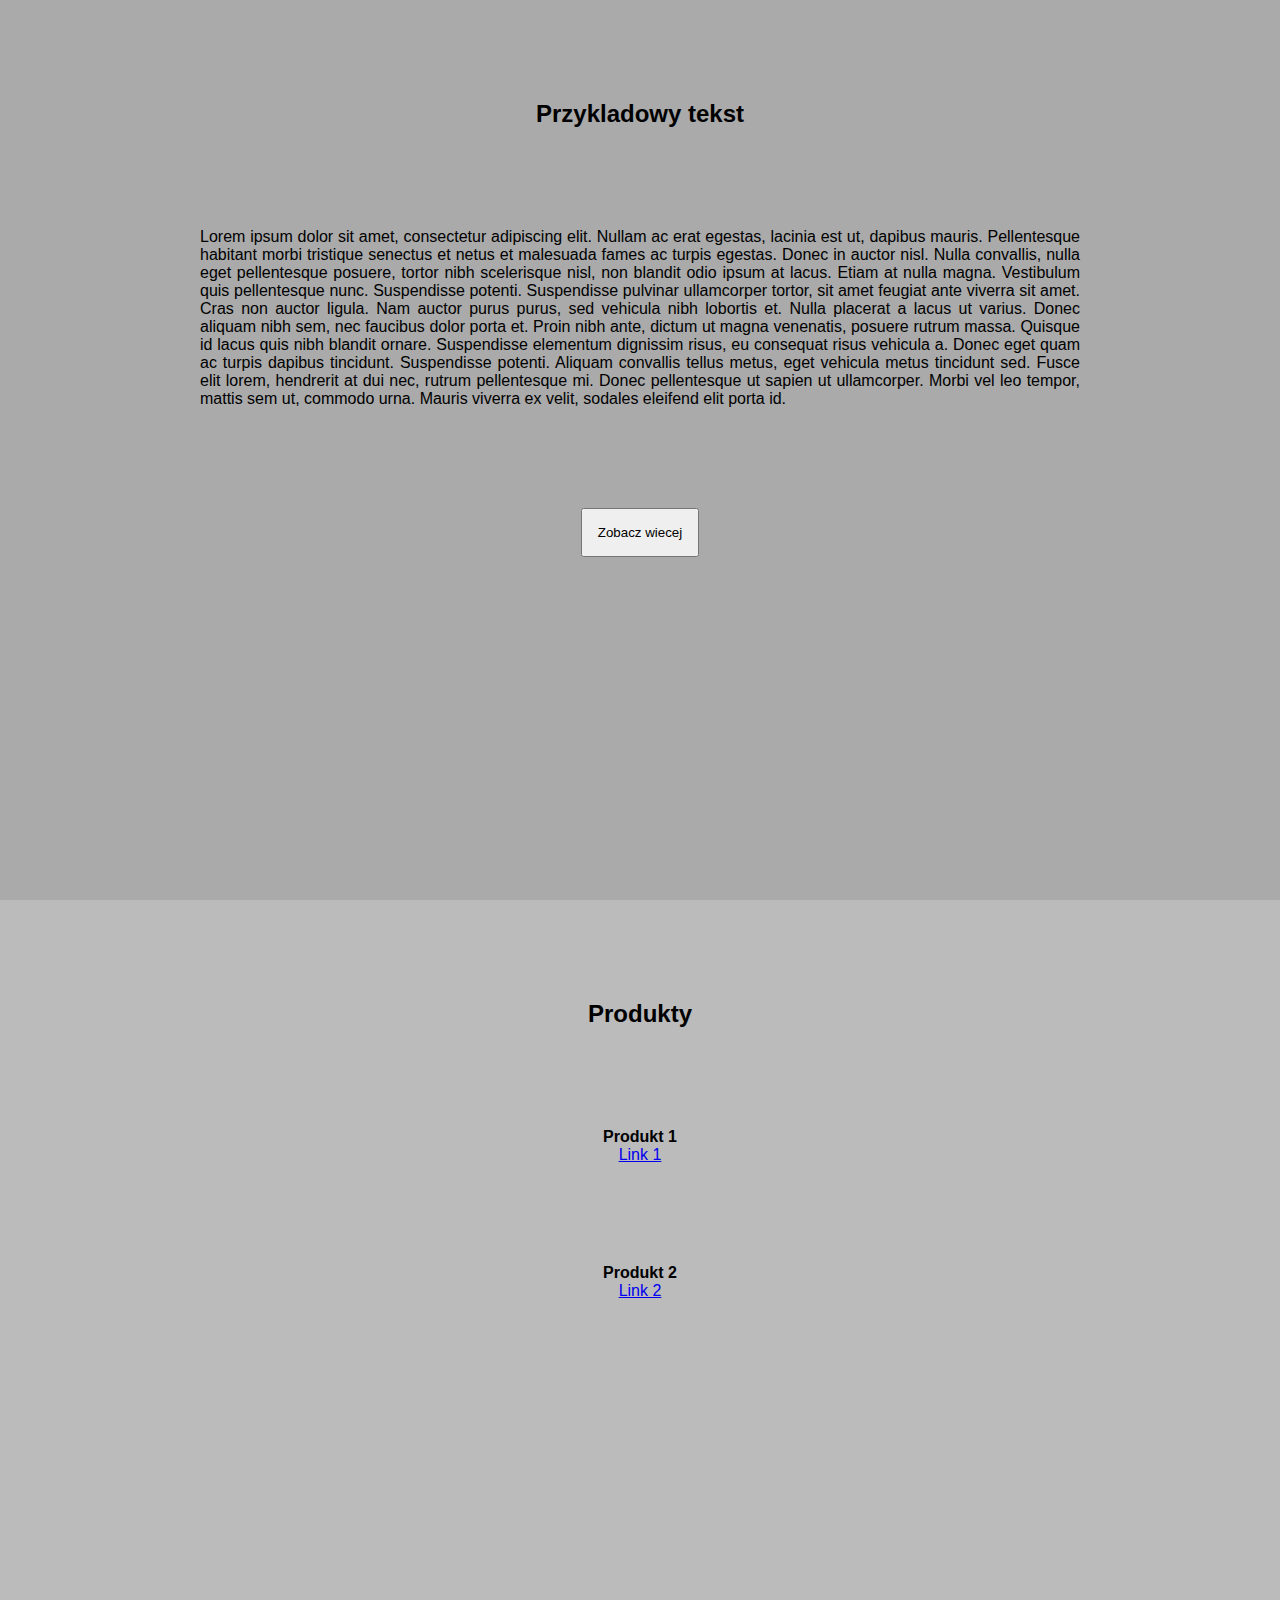
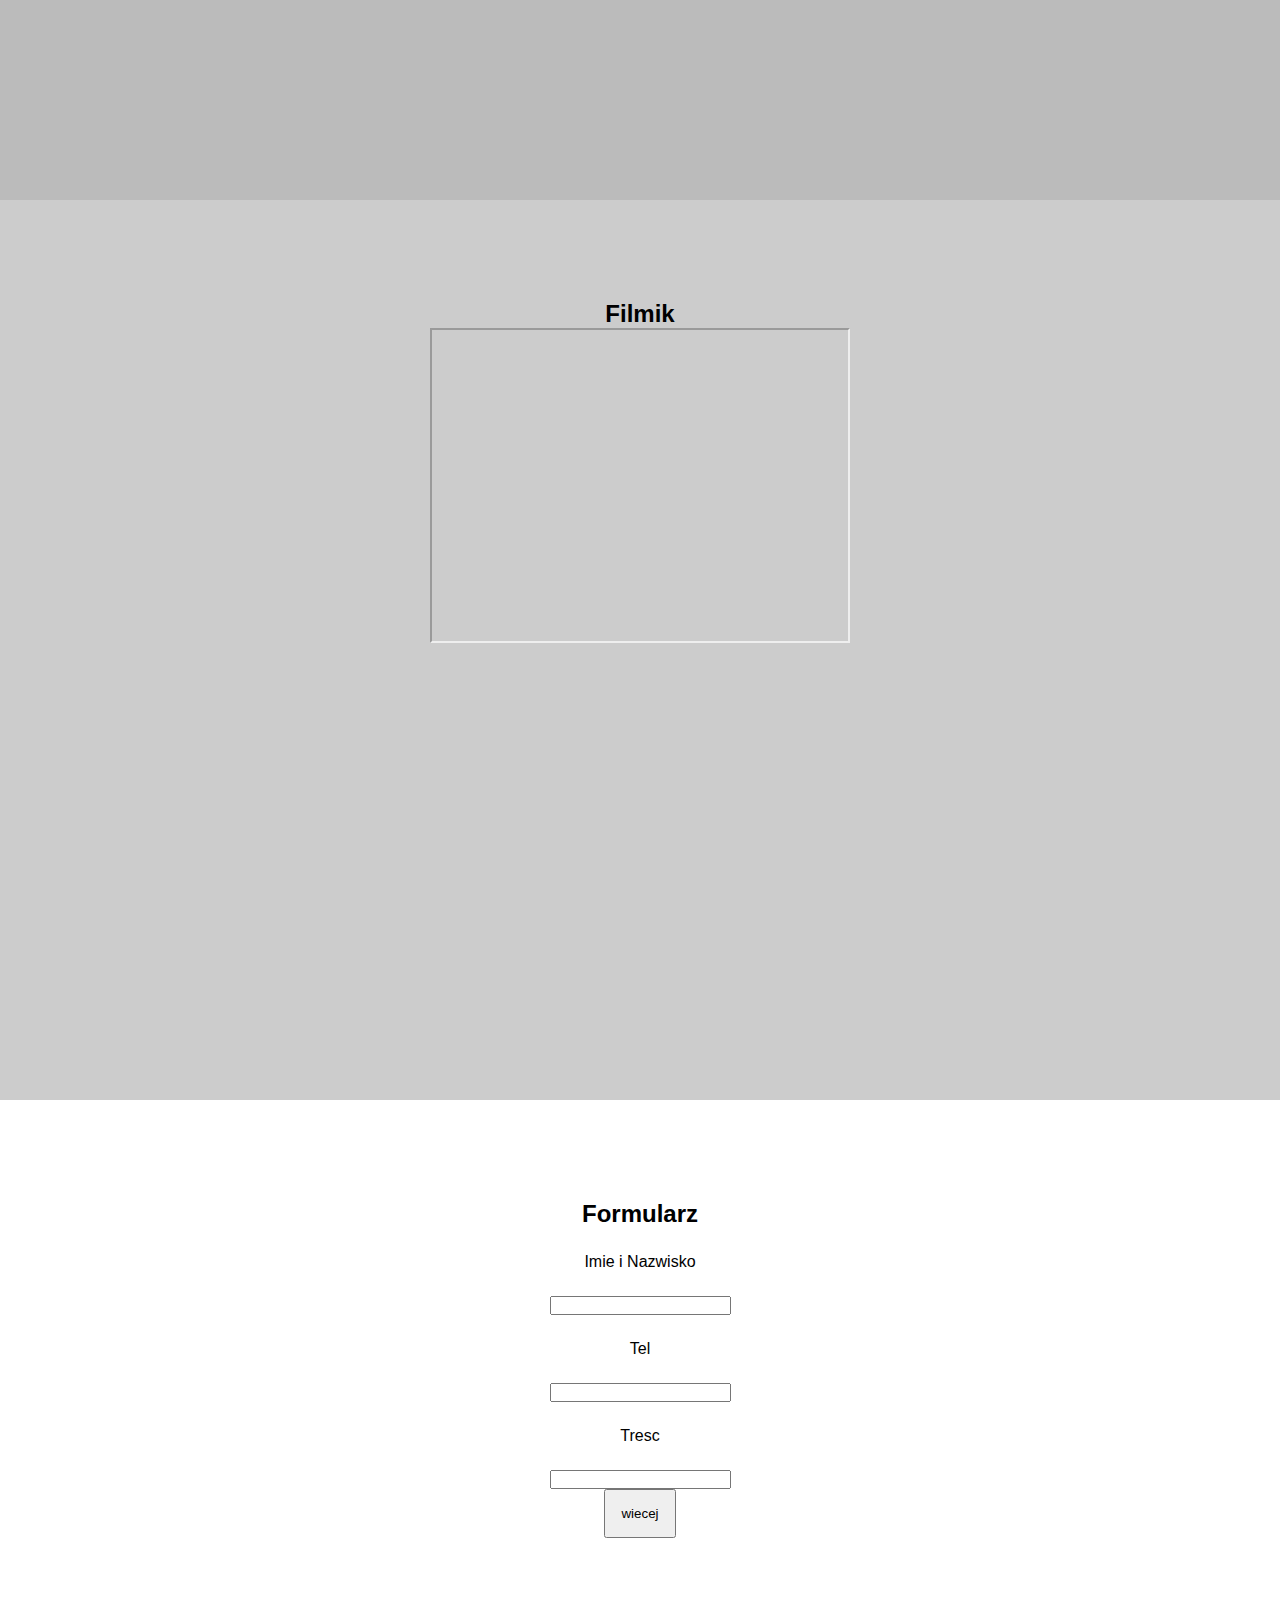
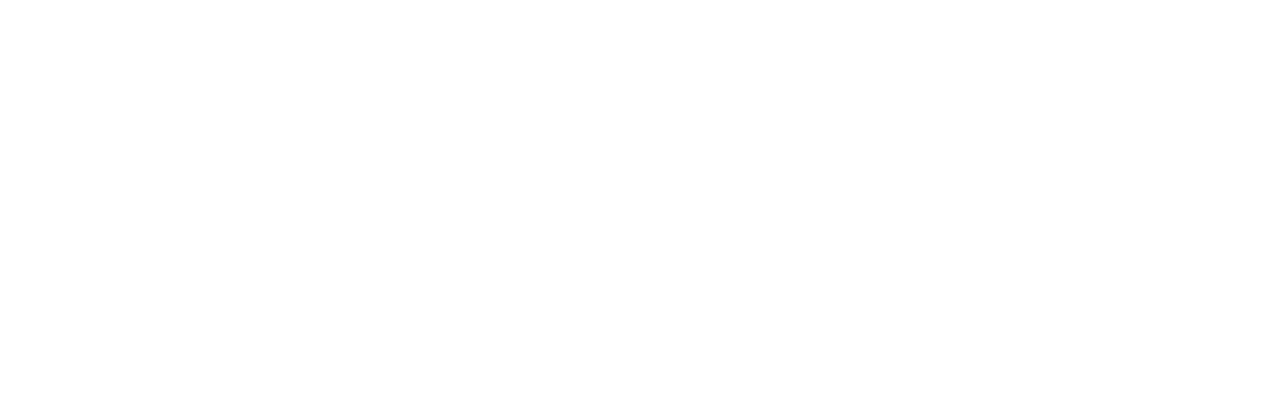
==== index.html @ 1a627993 "Add files via upload" ====
<!DOCTYPE html>
<html lang="en">
<head>
<title>Page Title</title>
<meta charset="UTF-8">
<meta name="viewport" content="width=device-width, initial-scale=1">
<style>
* {
  box-sizing: border-box;
  margin: 0;
  padding: 0;
}

/* Style the body */
body {
  font-family: Arial, Helvetica, sans-serif;
  margin: 0;
}

p {
  padding: 100px;
  text-align: justify;
}

h4 {
  padding-top: 100px;
}

label {
  display: block;
  padding: 25px;
}

button {
  padding: 15px;
}

/* Footer */
.header{
  padding: 100px;
  text-align: center;
  background: #aaa;
  height: 100vh;	
}

.content{
  padding: 100px;
  text-align: center;
  background: #bbb;
  height: 100vh;	
}

.content2{
  padding: 100px;
  text-align: center;
  background: #ccc;
  height: 100vh;	
}

/* Footer */
.footer {
  padding: 100px;
  text-align: center;
  background: #fff;
  height: 100vh;
}


</style>
</head>
<body>

<div class="header">
  <h2>Przykladowy tekst</h1>
  <p>Lorem ipsum dolor sit amet, consectetur adipiscing elit. Nullam ac erat egestas, 
     lacinia est ut, dapibus mauris. Pellentesque habitant morbi tristique senectus et
     netus et malesuada fames ac turpis egestas. Donec in auctor nisl. Nulla convallis,
     nulla eget pellentesque posuere, tortor nibh scelerisque nisl, non blandit odio ipsum at 
     lacus. Etiam at nulla magna. Vestibulum quis pellentesque nunc. Suspendisse potenti. Suspendisse 
     pulvinar ullamcorper tortor, sit amet feugiat ante viverra sit amet. Cras non auctor ligula. Nam 
     auctor purus purus, sed vehicula nibh lobortis et.

     Nulla placerat a lacus ut varius. Donec aliquam nibh sem, nec faucibus dolor porta et. 
     Proin nibh ante, dictum ut magna venenatis, posuere rutrum massa. Quisque id lacus quis nibh 
     blandit ornare. Suspendisse elementum dignissim risus, eu consequat risus vehicula a. Donec eget 
     quam ac turpis dapibus tincidunt. Suspendisse potenti. Aliquam convallis tellus metus, eget vehicula 
     metus tincidunt sed. Fusce elit lorem, hendrerit at dui nec, rutrum pellentesque mi. Donec pellentesque 
     ut sapien ut ullamcorper. Morbi vel leo tempor, mattis sem ut, commodo urna. Mauris viverra ex velit, 
     sodales eleifend elit porta id.</p>
  <button> Zobacz wiecej </button>
</div>

<div class="content">
  <h2>Produkty</h2>
  <h4>Produkt 1</h4>
  <a href="https://www.google.pl/">Link 1</a>
  <h4>Produkt 2</h4>
  <a href="https://www.google.pl/">Link 2</a>
</div>

<div class="content2">
  <h2>Filmik</h2>
  <iframe width="420" height="315"
    src="https://www.youtube.com/embed/tgbNymZ7vqY">
  </iframe> 
</div>

<div class="footer">
  <h2>Formularz</h2>
  <!-- Podstawowe pole tekstowe -->
  <form action="*">
  <label>Imie i Nazwisko</label> <input type="text" name="imie i nazwisko" />
  <label>Tel</label> <input type="text" name="tel" />
  <label>Tresc</label> <input type="text" name="tresc" />
  </form>
  <button> wiecej </button>
</div>

</body>
</html>
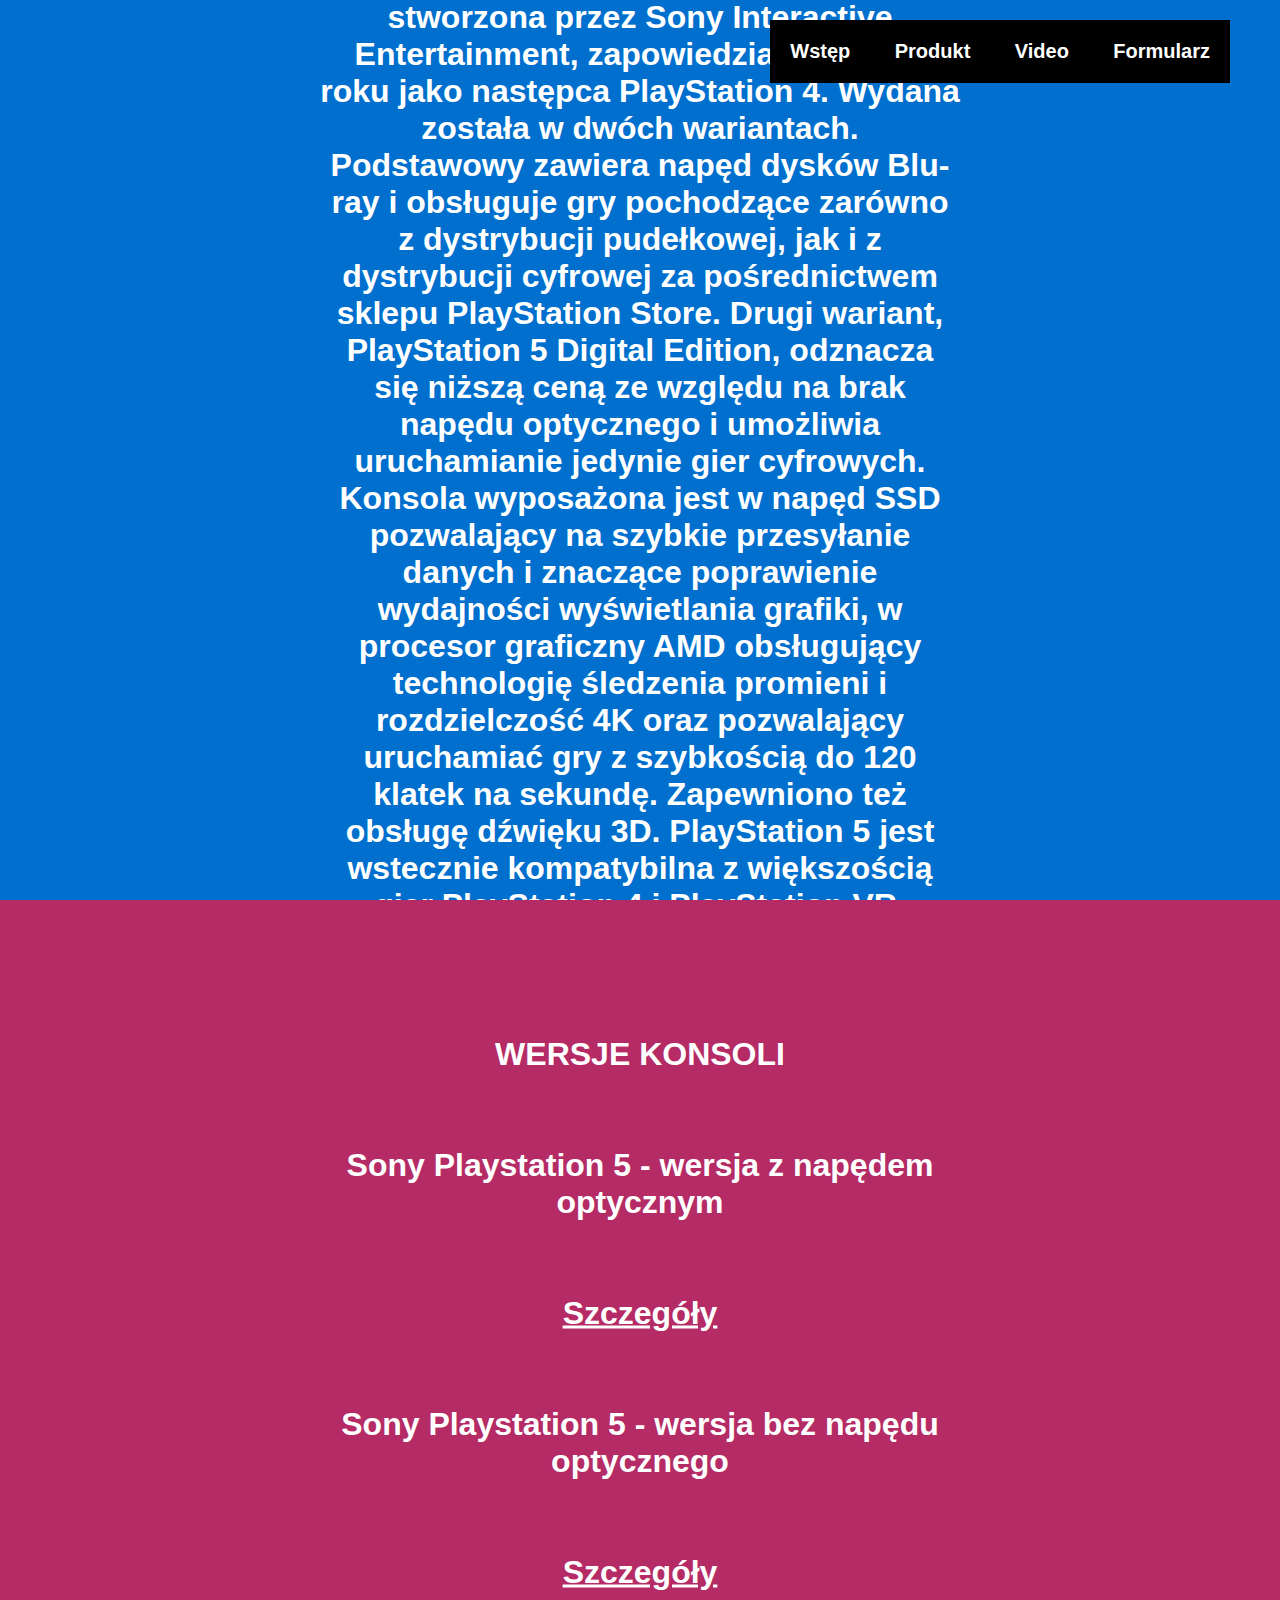
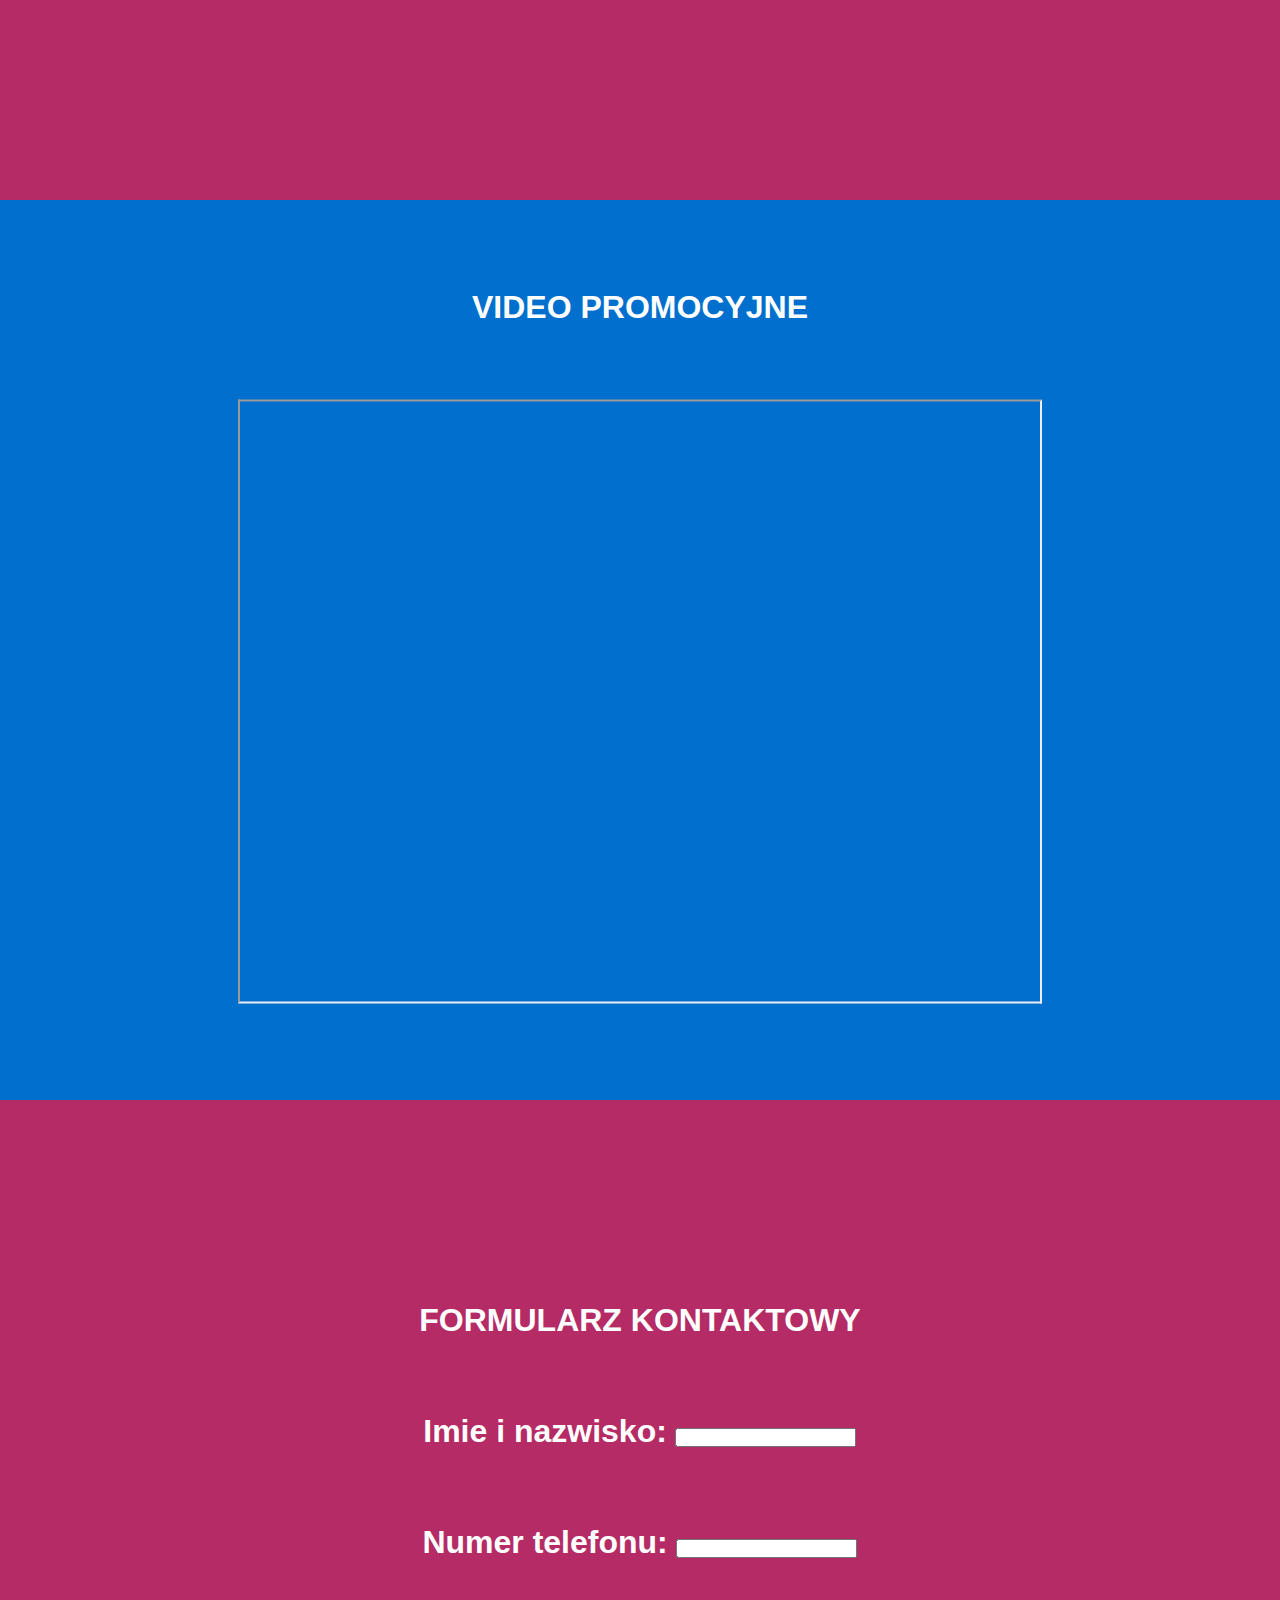
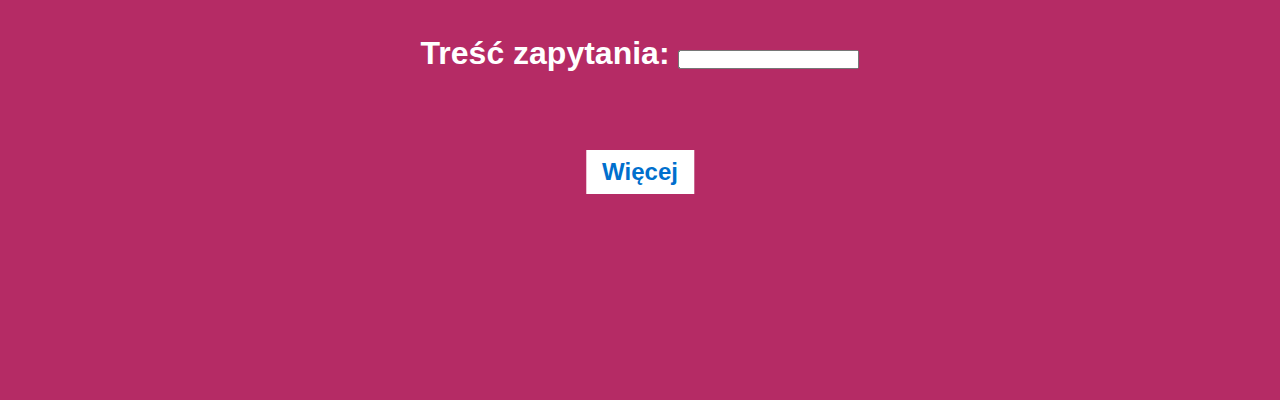
==== commit ac1234b8: "Add files via upload" ====
--- a/index.html
+++ b/index.html
@@ -1,120 +1,235 @@
 <!DOCTYPE html>
-<html lang="en">
+<html lang="pl">
+
 <head>
-<title>Page Title</title>
-<meta charset="UTF-8">
-<meta name="viewport" content="width=device-width, initial-scale=1">
-<style>
-* {
-  box-sizing: border-box;
-  margin: 0;
-  padding: 0;
-}
-
-/* Style the body */
-body {
-  font-family: Arial, Helvetica, sans-serif;
-  margin: 0;
-}
-
-p {
-  padding: 100px;
-  text-align: justify;
-}
-
-h4 {
-  padding-top: 100px;
-}
-
-label {
-  display: block;
-  padding: 25px;
+    <meta charset="UTF-8">
+    <title>One Page Website</title>
+    
+    <style>
+*{
+    margin: 0;
+    padding: 0;
+}
+
+html{
+    scroll-behavior: smooth;
+}
+
+body{
+    font-size: 100%;
+    font-family: sans-serif;
+}
+
+div, section, span, ul, li, a, header{
+    box-sizing: border-box;
+}
+
+/*css reset*/
+
+header{
+    width: 100%;
+    display: flex;
+    justify-content: space-between;
+    padding: 20px 50px;
+    align-items: center;
+    position: fixed;
+    z-index: 999;
+}
+
+ul{
+ background-color: black;
+}
+
+#menu li{
+    list-style: none;
+    display: inline-block;
+    margin: 20px;
+}
+
+#menu li a{
+    color: #fff;
+    text-decoration: none;
+    font-size: 20px;
+}
+
+section{
+    width: 100%;
+    float: left;
+    height: 100vh;
+    position: relative;
+}
+
+#wstep{
+     background-color: #006FCD;
+}
+
+#produkt{
+     background-color: #B52B65;
+}
+
+#video{
+     background-color: #006FCD;
+}
+
+#formularz{
+     background-color: #B52B65;
+}
+
+h1{
+    text-align: justify;
+    position: absolute;
+    top: 50%;
+    left: 50%;
+    transform: translate(-50%, -50%);
+    color: #fff;
 }
 
 button {
-  padding: 15px;
-}
-
-/* Footer */
-.header{
-  padding: 100px;
+ background-color: #fff;
+  border: none;
+  color: #006FCD;
+  padding: 8px 16px;
   text-align: center;
-  background: #aaa;
-  height: 100vh;	
-}
-
-.content{
-  padding: 100px;
-  text-align: center;
-  background: #bbb;
-  height: 100vh;	
-}
-
-.content2{
-  padding: 100px;
-  text-align: center;
-  background: #ccc;
-  height: 100vh;	
-}
-
-/* Footer */
-.footer {
-  padding: 100px;
-  text-align: center;
-  background: #fff;
-  height: 100vh;
-}
-
-
-</style>
+  text-decoration: none;
+  display: inline-block;
+  font-size: 24px;
+  margin: 4px 2px;
+  cursor: pointer;
+  font-weight: bold;
+}
+
+a{
+    top: 50%;
+    left: 50%;
+    transform: translate(-50%, -50%);
+    color: #fff;
+}
+
+li {
+color: #fff;
+  font-weight: bold;
+
+}
+
+
+    </style>
 </head>
+
 <body>
-
-<div class="header">
-  <h2>Przykladowy tekst</h1>
-  <p>Lorem ipsum dolor sit amet, consectetur adipiscing elit. Nullam ac erat egestas, 
-     lacinia est ut, dapibus mauris. Pellentesque habitant morbi tristique senectus et
-     netus et malesuada fames ac turpis egestas. Donec in auctor nisl. Nulla convallis,
-     nulla eget pellentesque posuere, tortor nibh scelerisque nisl, non blandit odio ipsum at 
-     lacus. Etiam at nulla magna. Vestibulum quis pellentesque nunc. Suspendisse potenti. Suspendisse 
-     pulvinar ullamcorper tortor, sit amet feugiat ante viverra sit amet. Cras non auctor ligula. Nam 
-     auctor purus purus, sed vehicula nibh lobortis et.
-
-     Nulla placerat a lacus ut varius. Donec aliquam nibh sem, nec faucibus dolor porta et. 
-     Proin nibh ante, dictum ut magna venenatis, posuere rutrum massa. Quisque id lacus quis nibh 
-     blandit ornare. Suspendisse elementum dignissim risus, eu consequat risus vehicula a. Donec eget 
-     quam ac turpis dapibus tincidunt. Suspendisse potenti. Aliquam convallis tellus metus, eget vehicula 
-     metus tincidunt sed. Fusce elit lorem, hendrerit at dui nec, rutrum pellentesque mi. Donec pellentesque 
-     ut sapien ut ullamcorper. Morbi vel leo tempor, mattis sem ut, commodo urna. Mauris viverra ex velit, 
-     sodales eleifend elit porta id.</p>
-  <button> Zobacz wiecej </button>
-</div>
-
-<div class="content">
-  <h2>Produkty</h2>
-  <h4>Produkt 1</h4>
-  <a href="https://www.google.pl/">Link 1</a>
-  <h4>Produkt 2</h4>
-  <a href="https://www.google.pl/">Link 2</a>
-</div>
-
-<div class="content2">
-  <h2>Filmik</h2>
-  <iframe width="420" height="315"
-    src="https://www.youtube.com/embed/tgbNymZ7vqY">
-  </iframe> 
-</div>
-
-<div class="footer">
-  <h2>Formularz</h2>
-  <!-- Podstawowe pole tekstowe -->
-  <form action="*">
-  <label>Imie i Nazwisko</label> <input type="text" name="imie i nazwisko" />
-  <label>Tel</label> <input type="text" name="tel" />
-  <label>Tresc</label> <input type="text" name="tresc" />
-  </form>
-  <button> wiecej </button>
-</div>
+        <header>
+            <a href="#"><img src="" alt=""></a>
+            <ul id="menu">
+                <li><a href="#wstep">Wstęp</a></li>
+                <li><a href="#produkt">Produkt</a></li>
+                <li><a href="#video">Video</a></li>
+                <li><a href="#formularz">Formularz</a></li>
+            </ul>
+        </header>
+
+    <section id="wstep">
+  	<h1>
+		<center>
+		SONY PLAYSTATION 5
+		<br>
+		<br>
+		<br>
+		Konsola gier wideo dziewiątej generacji stworzona przez Sony Interactive Entertainment, zapowiedziana w 2019 roku jako następca PlayStation 4.  
+		Wydana została w dwóch wariantach. Podstawowy zawiera napęd dysków Blu-ray i obsługuje gry pochodzące zarówno z dystrybucji pudełkowej, jak i z dystrybucji cyfrowej za pośrednictwem 
+		sklepu PlayStation Store. Drugi wariant, PlayStation 5 Digital Edition, odznacza się niższą ceną ze względu na brak napędu optycznego i umożliwia uruchamianie jedynie gier cyfrowych. 
+		Konsola wyposażona jest w napęd SSD pozwalający na szybkie przesyłanie danych i znaczące poprawienie wydajności wyświetlania grafiki, w procesor graficzny AMD obsługujący technologię
+		śledzenia promieni i rozdzielczość 4K oraz pozwalający uruchamiać gry z szybkością do 120 klatek na sekundę. Zapewniono też obsługę dźwięku 3D. PlayStation 5 jest wstecznie
+		kompatybilna z większością gier PlayStation 4 i PlayStation VR.
+		<br>
+		<br>
+		<br>
+		<a href="https://www.playstation.com/pl-pl/ps5/?smcid=pdc%3Apl-pl%3Aprimary%20nav%3Amsg-hardware%3Aps5">
+		<button> Zobacz więcej </button>
+		</a>
+		</center>
+	</h1>
+    </section>
+
+    <section id="produkt">
+	<h1>
+	<center>
+	WERSJE KONSOLI
+	<br>
+	<br>
+	<br>
+	Sony Playstation 5 - wersja z napędem optycznym
+	<br>
+	<br>
+	<br>
+	<a href="https://www.benchmark.pl/produkt/sony-playstation-5">Szczegóły</a>
+	<br>
+	<br>
+	<br>
+	Sony Playstation 5 - wersja bez napędu optycznego
+	<br>
+	<br>
+	<br>
+  	<a href="https://www.benchmark.pl/produkt/sony-playstation-5-digital">Szczegóły</a>
+	<br>
+	<br>
+	<br>
+	</center>
+	</h1>
+    </section>
+    
+    <section id="video">
+	<h1>
+	<center>
+	VIDEO PROMOCYJNE
+	<br>
+	<br>
+	<br>
+  	<iframe width="800" height="600"
+    	src="https://www.youtube.com/embed/cxXvYJyBlc4">
+  	</iframe> 
+	</center>
+	</h1>
+    </section>
+
+    <section id="formularz">
+	<h1>
+	<center>
+	FORMULARZ KONTAKTOWY
+	<br>
+	<br>
+	<br>
+  	<form action="*">
+  	<label>Imie i nazwisko:</label> <input type="text" name="imie i nazwisko" />
+	<br>
+	<br>
+	<br>
+  	<label>Numer telefonu:</label> <input type="text" name="tel" />
+	<br>
+	<br>
+	<br>
+  	<label>Treść zapytania:</label> <input type="text" name="tresc" />
+	<br>
+	<br>
+	<br>
+  	</form>
+  	<button> Więcej </button>
+	</center>
+	</h1>
+    </section>
 
 </body>
-</html>+
+</html>
+
+
+
+
+
+
+
+
+
+
+
+
+
+
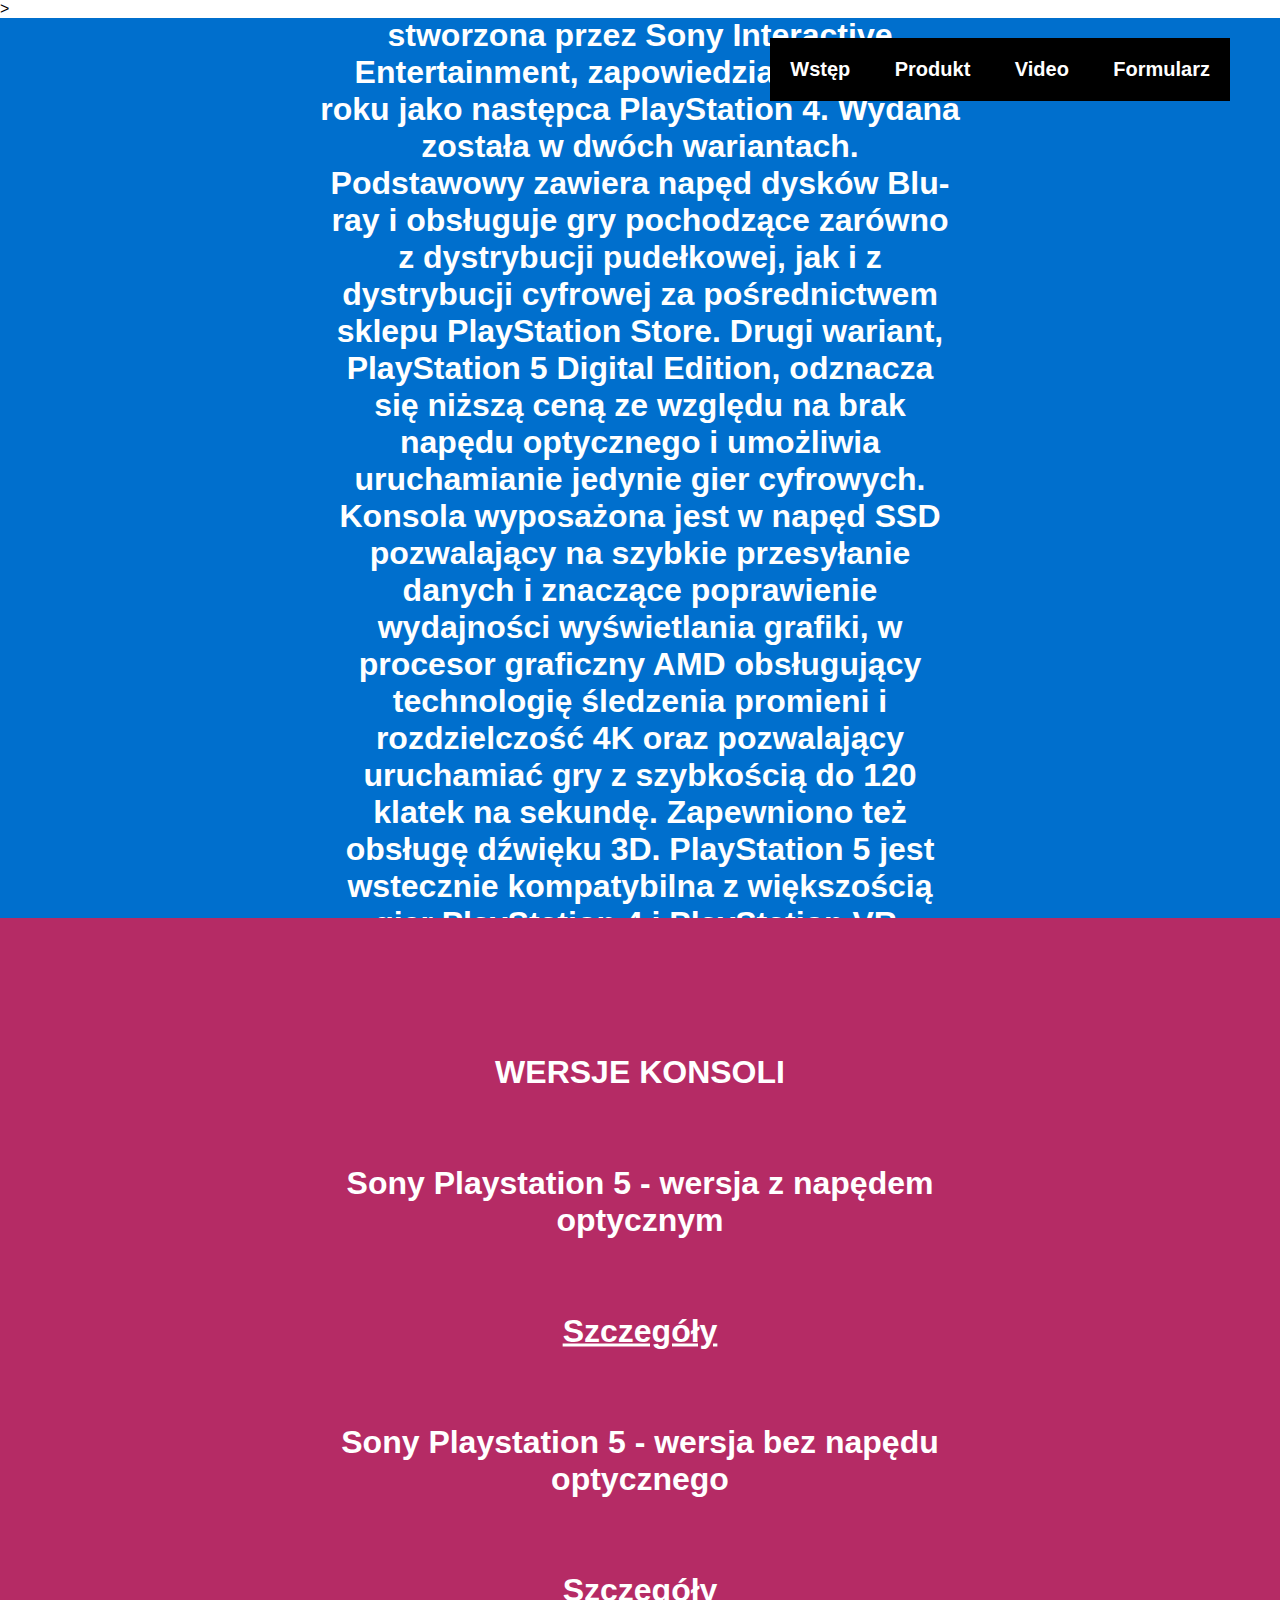
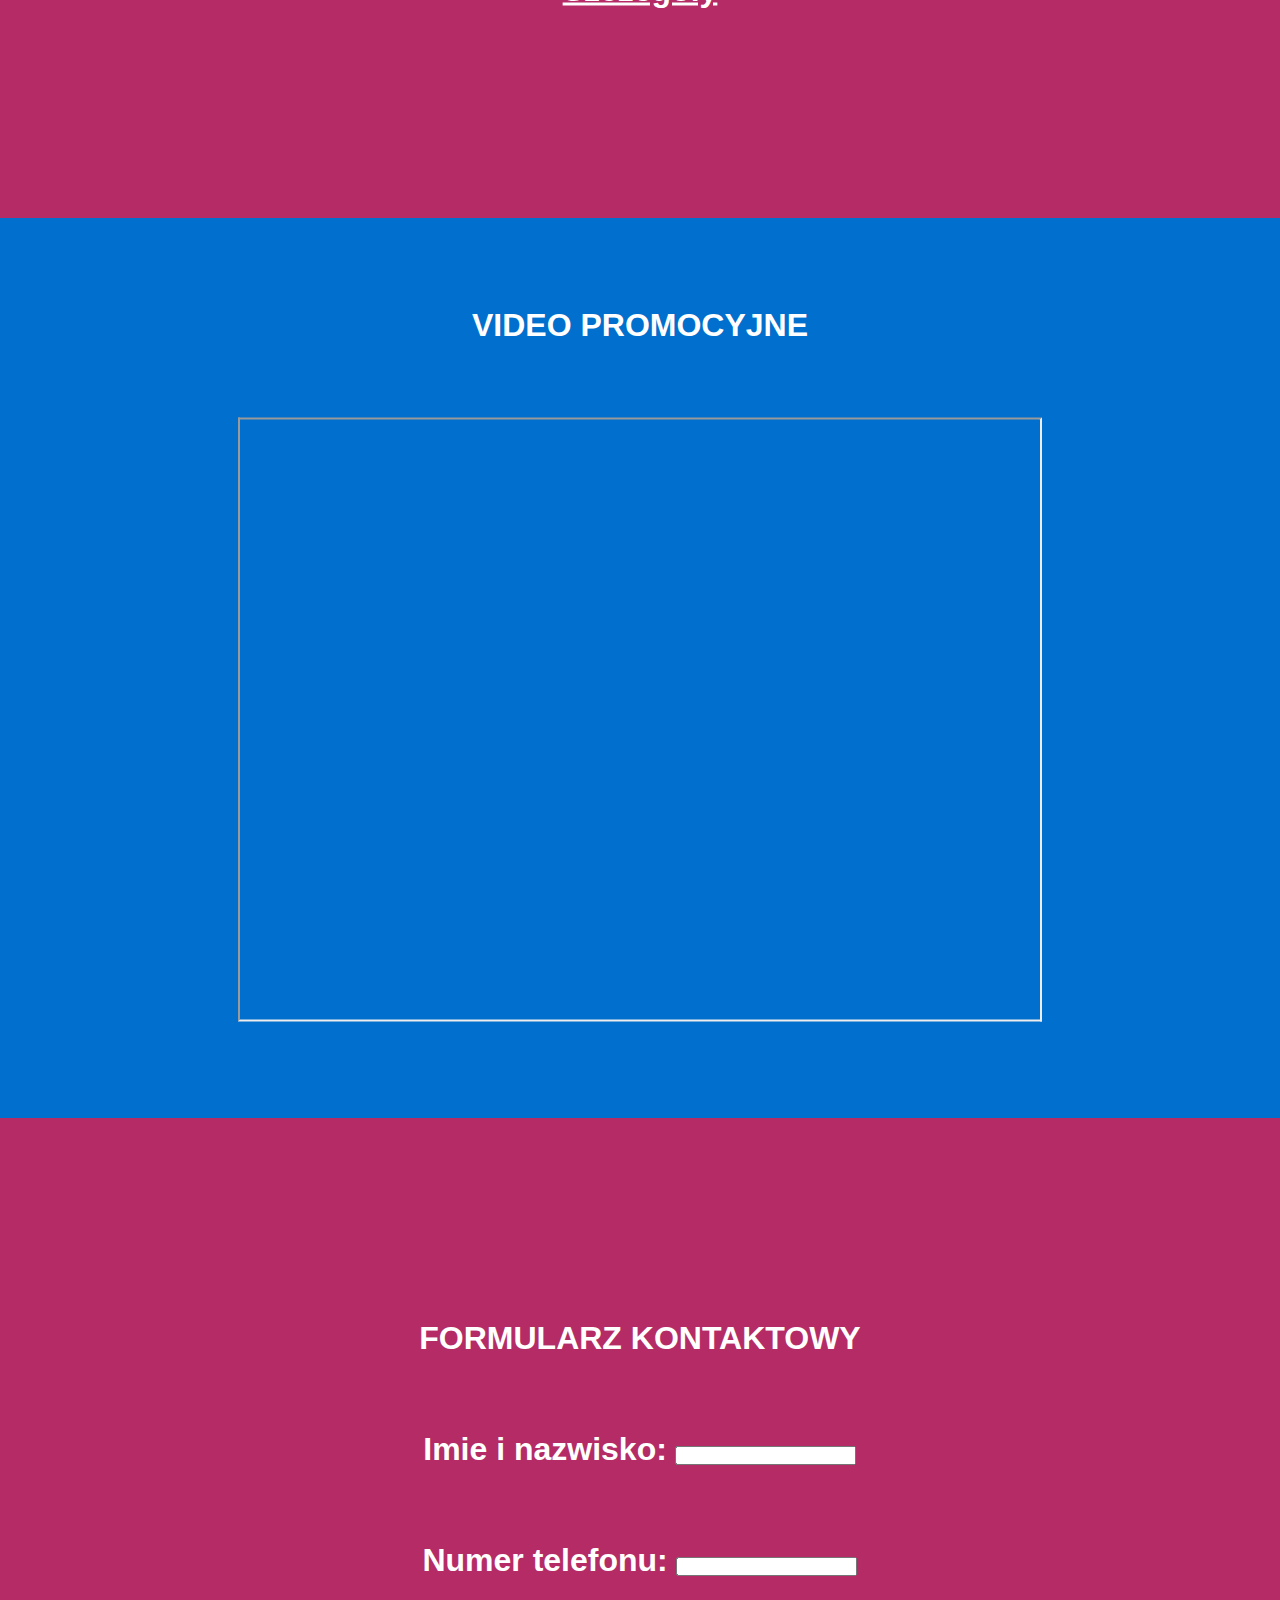
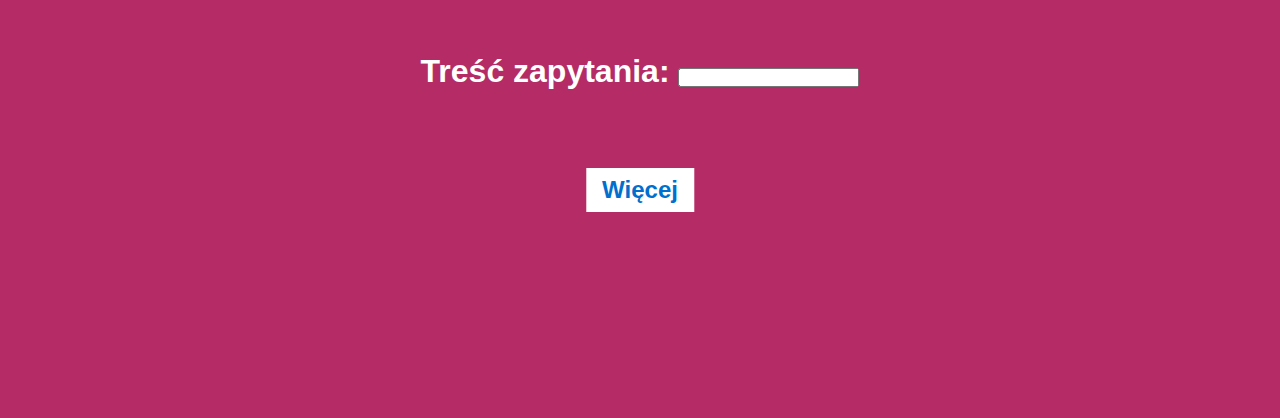
==== commit c85ca940: "Update index.html" ====
--- a/index.html
+++ b/index.html
@@ -2,6 +2,15 @@
 <html lang="pl">
 
 <head>
+<!-- Google Tag Manager -->
+<script>(function(w,d,s,l,i){w[l]=w[l]||[];w[l].push({'gtm.start':
+new Date().getTime(),event:'gtm.js'});var f=d.getElementsByTagName(s)[0],
+j=d.createElement(s),dl=l!='dataLayer'?'&l='+l:'';j.async=true;j.src=
+'https://www.googletagmanager.com/gtm.js?id='+i+dl;f.parentNode.insertBefore(j,f);
+})(window,document,'script','dataLayer','GTM-5XMLTLC');</script>
+<!-- End Google Tag Manager -->
+>
+	<script src="https://www.googleoptimize.com/optimize.js?id=OPT-52DXMJK"></script>
     <meta charset="UTF-8">
     <title>One Page Website</title>
     
@@ -116,6 +125,10 @@
 </head>
 
 <body>
+<!-- Google Tag Manager (noscript) -->
+<noscript><iframe src="https://www.googletagmanager.com/ns.html?id=GTM-5XMLTLC"
+height="0" width="0" style="display:none;visibility:hidden"></iframe></noscript>
+<!-- End Google Tag Manager (noscript) -->
         <header>
             <a href="#"><img src="" alt=""></a>
             <ul id="menu">
@@ -143,7 +156,7 @@
 		<br>
 		<br>
 		<a href="https://www.playstation.com/pl-pl/ps5/?smcid=pdc%3Apl-pl%3Aprimary%20nav%3Amsg-hardware%3Aps5">
-		<button> Zobacz więcej </button>
+		<button class="CTA"> Zobacz więcej </button>
 		</a>
 		</center>
 	</h1>
@@ -198,20 +211,20 @@
 	<br>
 	<br>
   	<form action="*">
-  	<label>Imie i nazwisko:</label> <input type="text" name="imie i nazwisko" />
-	<br>
-	<br>
-	<br>
-  	<label>Numer telefonu:</label> <input type="text" name="tel" />
-	<br>
-	<br>
-	<br>
-  	<label>Treść zapytania:</label> <input type="text" name="tresc" />
+  	<label>Imie i nazwisko:</label> <input id="form1" type="text" name="imie i nazwisko" />
+	<br>
+	<br>
+	<br>
+  	<label>Numer telefonu:</label> <input id="form2" type="text" name="tel" />
+	<br>
+	<br>
+	<br>
+  	<label>Treść zapytania:</label> <input id="form3" type="text" name="tresc" />
 	<br>
 	<br>
 	<br>
   	</form>
-  	<button> Więcej </button>
+  	<button class="buttonForm"> Więcej </button>
 	</center>
 	</h1>
     </section>
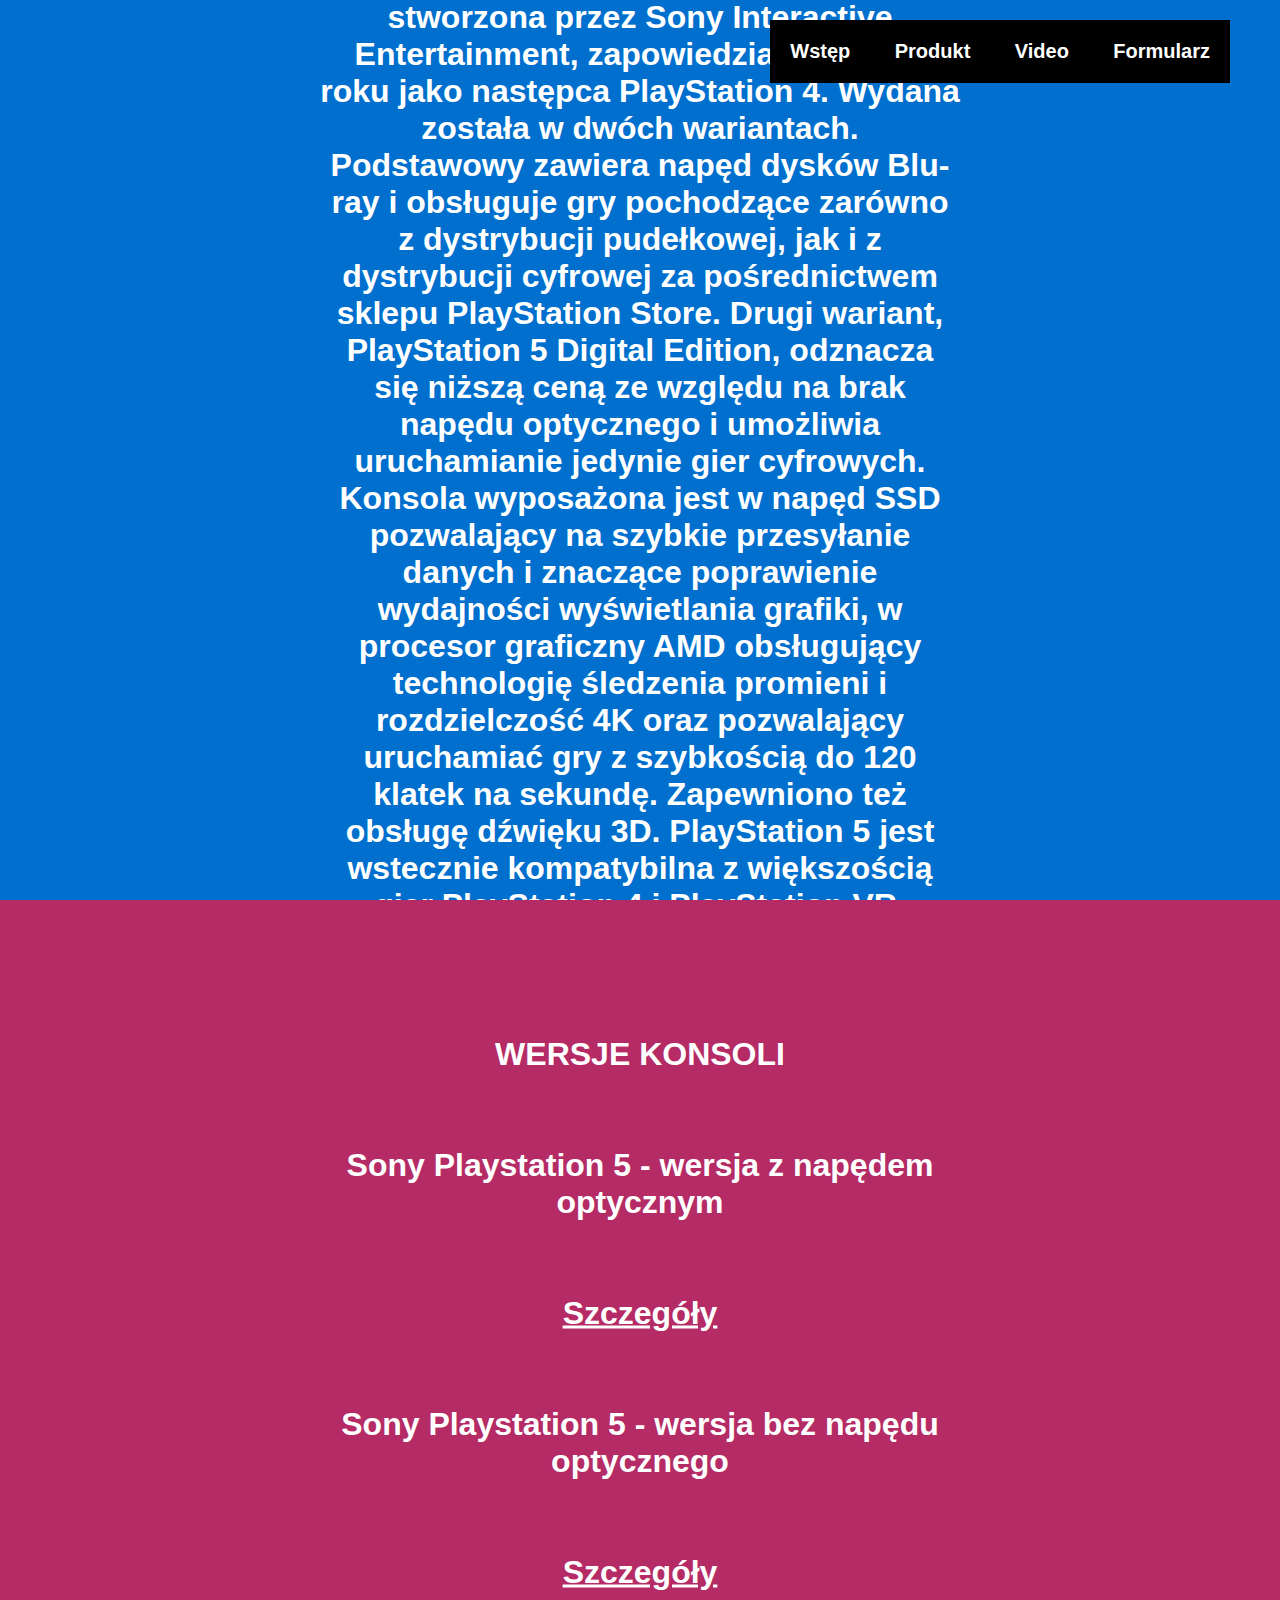
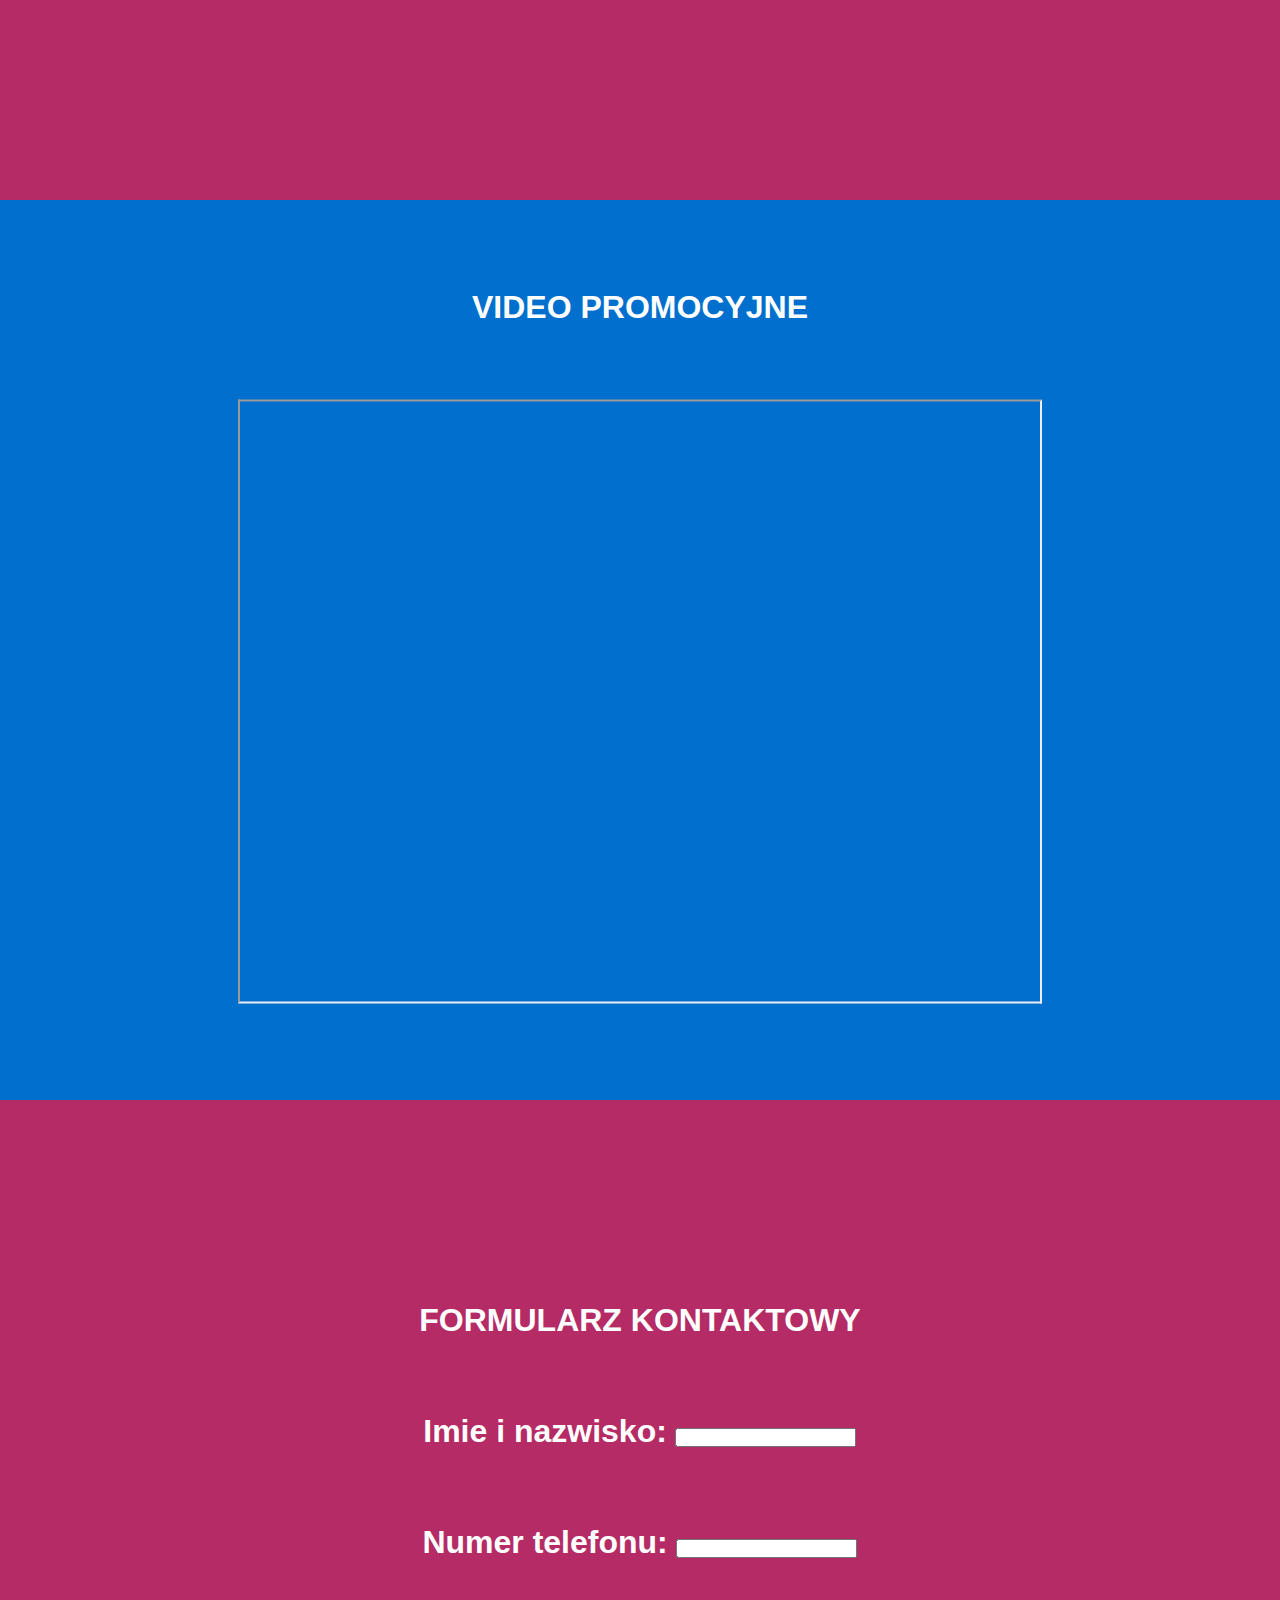
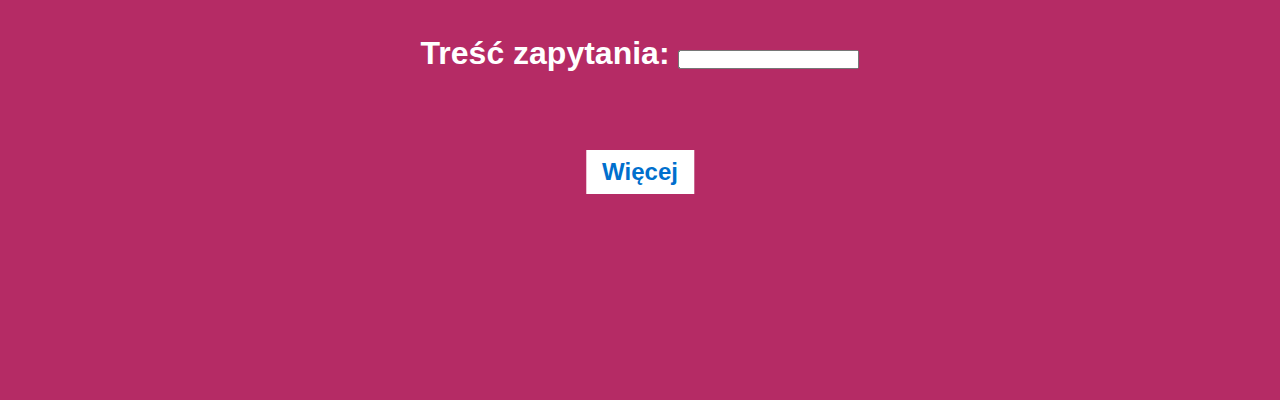
==== commit cf6aa012: "Update index.html" ====
--- a/index.html
+++ b/index.html
@@ -9,8 +9,8 @@
 'https://www.googletagmanager.com/gtm.js?id='+i+dl;f.parentNode.insertBefore(j,f);
 })(window,document,'script','dataLayer','GTM-5XMLTLC');</script>
 <!-- End Google Tag Manager -->
->
-	<script src="https://www.googleoptimize.com/optimize.js?id=OPT-52DXMJK"></script>
+
+    <script src="https://www.googleoptimize.com/optimize.js?id=OPT-52DXMJK"></script>
     <meta charset="UTF-8">
     <title>One Page Website</title>
     
